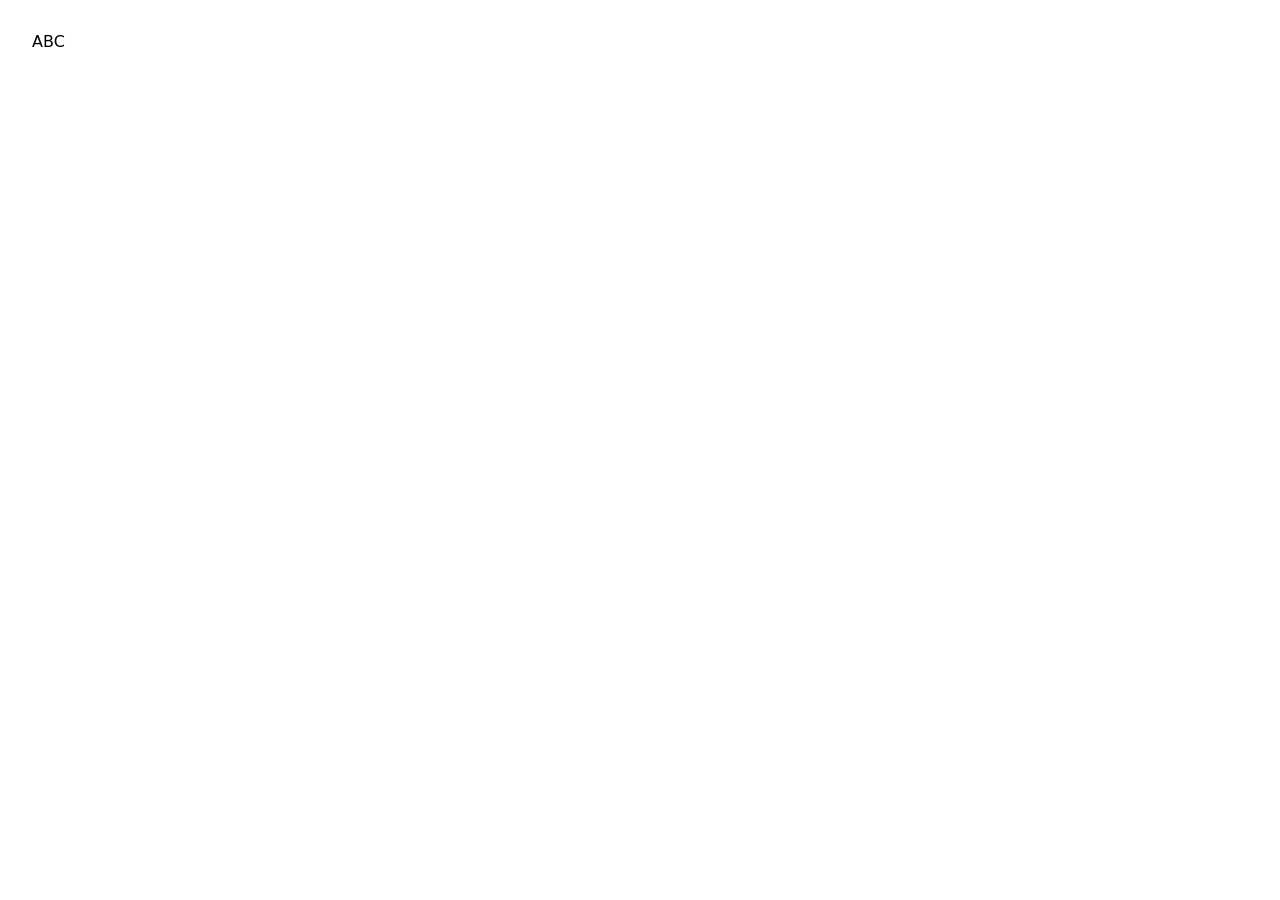
==== question.html @ e32137c6 "write base css, js and html for quiz landing page" ====
<!DOCTYPE html>
<html lang="en">
<head>
    <meta charset="UTF-8">
    <meta name="viewport" content="width=device-width, initial-scale=1.0">
    <title>Quiz App</title>

    <link rel="stylesheet" href="styles/reset.css">
    <link rel="stylesheet" href="styles/main.css">
</head>
<body>
    <p>ABC</p>
</body>
</html>
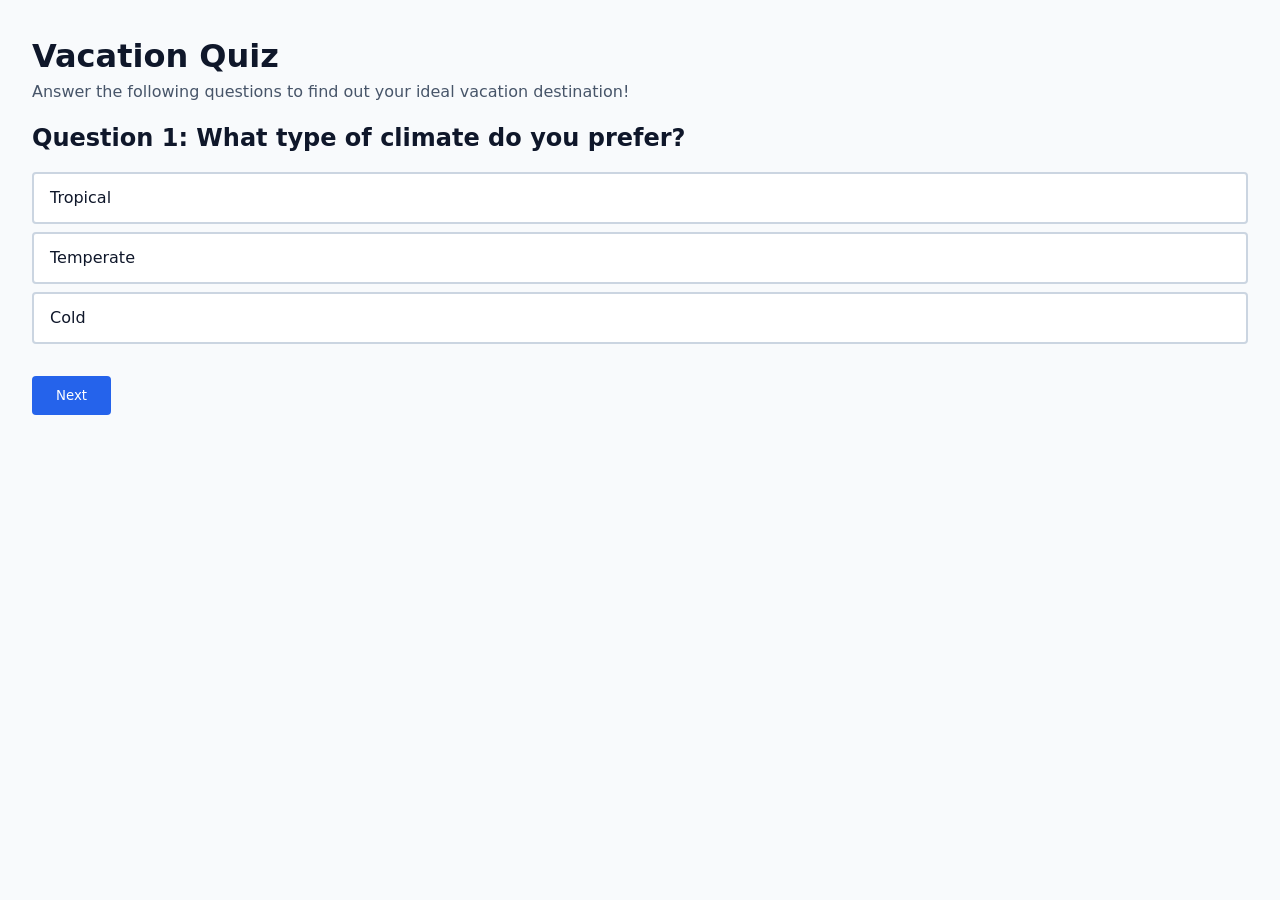
==== commit 4ee828c5: "finish UI" ====
--- a/question.html
+++ b/question.html
@@ -3,12 +3,36 @@
 <head>
     <meta charset="UTF-8">
     <meta name="viewport" content="width=device-width, initial-scale=1.0">
-    <title>Quiz App</title>
+    <title>Question</title>
 
     <link rel="stylesheet" href="styles/reset.css">
-    <link rel="stylesheet" href="styles/main.css">
+    <link rel="stylesheet" href="styles/question.css">
 </head>
 <body>
-    <p>ABC</p>
+    <header>
+        <h1>Vacation Quiz</h1>
+        <p class="description">Answer the following questions to find out your ideal vacation destination!</p>
+    </header>
+
+    <main>
+        <h2>Question 1: What type of climate do you prefer?</h2>
+        <form>
+            <label class="option-box">
+                <input type="radio" name="q1" value="tropical"> 
+                <span class="option-text">Tropical</span>
+            </label>
+            <label class="option-box">
+                <input type="radio" name="q1" value="temperate"> 
+                <span class="option-text">Temperate</span>
+            </label>
+            <label class="option-box">
+                <input type="radio" name="q1" value="cold"> 
+                <span class="option-text">Cold</span>
+            </label>
+        </form>
+        <button class="next-button">Next</button>
+    </main>
+
+    <script src="scripts/question.js" type="module"></script>
 </body>
 </html>
--- a/styles/question.css
+++ b/styles/question.css
@@ -0,0 +1,84 @@
+main {
+    margin: 1rem 0;
+}
+
+form {
+    display: flex;
+    flex-direction: column;
+    gap: 0.5rem;
+    margin: 1rem 0;
+}
+
+.option-box {
+    display: flex;
+    align-items: center;
+    gap: 0.5rem;
+    padding: 0.75rem 1rem;
+    border: 2px solid var(--color-border);
+    border-radius: 4px;
+    background: var(--color-surface);
+    color: var(--color-text);
+    transition: background-color 0.15s, border-color 0.15s, box-shadow 0.15s;
+    cursor: pointer;
+    position: relative;
+}
+
+.option-box:hover {
+    background: var(--color-surface-hover);
+    border-color: var(--color-border-strong);
+}
+
+.option-box:active {
+    background: var(--color-surface-active);
+    border-color: var(--color-border-strong);
+}
+
+.option-box:has(input[type="radio"]:checked) {
+    background: var(--color-selected-bg);
+    border-color: var(--color-primary);
+}
+
+.option-box:has(input[type="radio"]:checked):hover {
+    background: var(--color-selected-bg-hover);
+}
+
+.option-box:focus-within {
+    outline: none;
+    border-color: var(--color-primary);
+    box-shadow: 0 0 0 3px var(--color-focus-ring);
+}
+
+input[type="radio"] {
+    opacity: 0;
+    position: absolute;
+    right: 10%;
+}
+
+.next-button {
+    margin-top: 1rem;
+    padding: 0.75rem 1.5rem;
+    background-color: var(--color-primary);
+    color: var(--color-on-primary);
+    border: none;
+    border-radius: 4px;
+    cursor: pointer;
+    transition: background-color 0.15s, box-shadow 0.15s;
+    font-weight: 500;
+}
+
+.next-button:hover {
+    background-color: var(--color-primary-hover);
+}
+
+.next-button:active {
+    background-color: var(--color-primary-active);
+}
+
+.next-button:focus-visible {
+    outline: none;
+    box-shadow: 0 0 0 3px var(--color-focus-ring);
+}
+
+.hide {
+    display: none;
+}
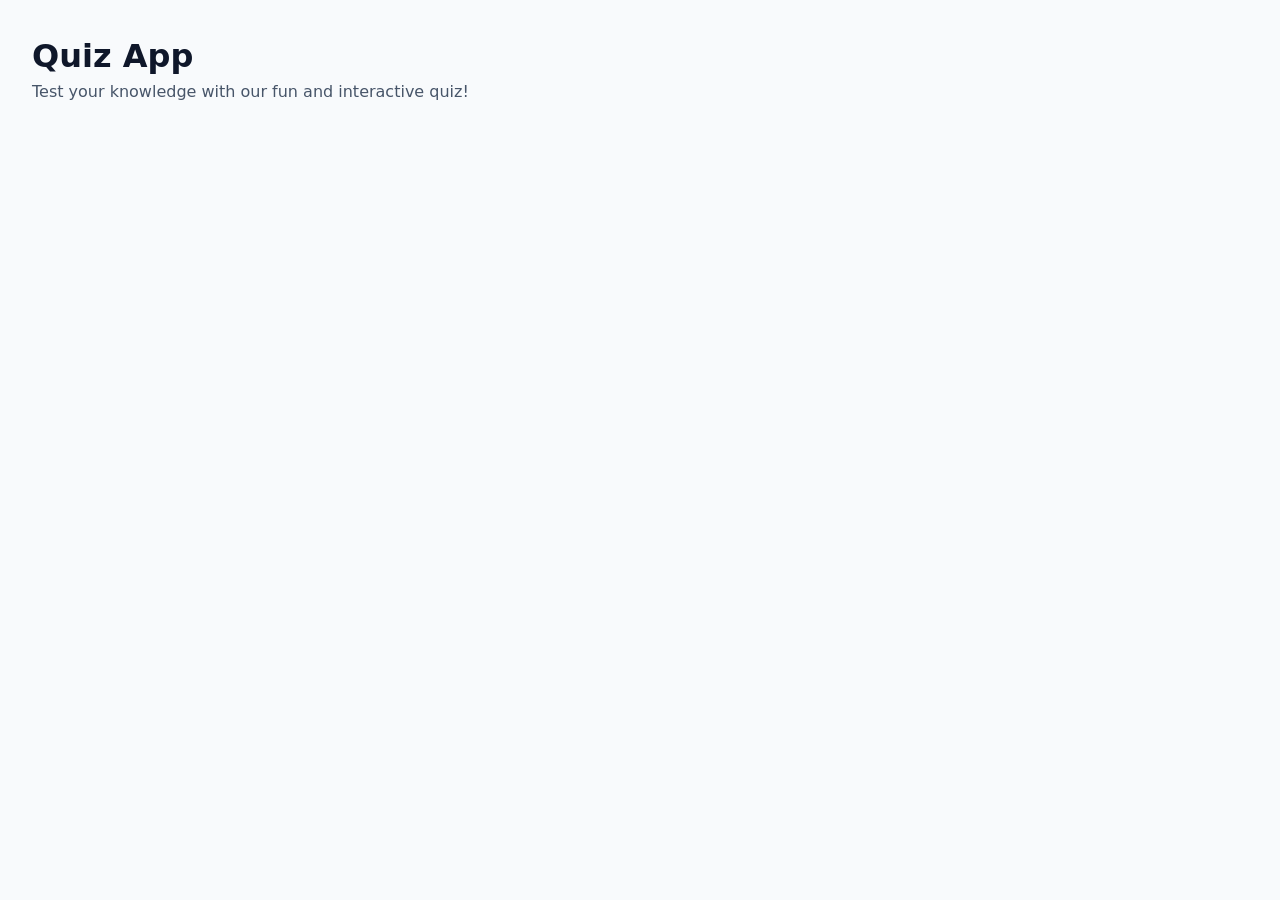
==== commit 961dac51: "finish basic logic" ====
--- a/question.html
+++ b/question.html
@@ -11,13 +11,13 @@
 <body>
     <header>
         <h1>Vacation Quiz</h1>
-        <p class="description">Answer the following questions to find out your ideal vacation destination!</p>
+        <p class="description">Answer the following questions!</p>
     </header>
 
     <main>
-        <h2>Question 1: What type of climate do you prefer?</h2>
+        <h2></h2>
         <form>
-            <label class="option-box">
+            <!-- <label class="option-box">
                 <input type="radio" name="q1" value="tropical"> 
                 <span class="option-text">Tropical</span>
             </label>
@@ -28,9 +28,9 @@
             <label class="option-box">
                 <input type="radio" name="q1" value="cold"> 
                 <span class="option-text">Cold</span>
-            </label>
+            </label> -->
         </form>
-        <button class="next-button">Next</button>
+        <button class="next-button hide">Next</button>
     </main>
 
     <script src="scripts/question.js" type="module"></script>
